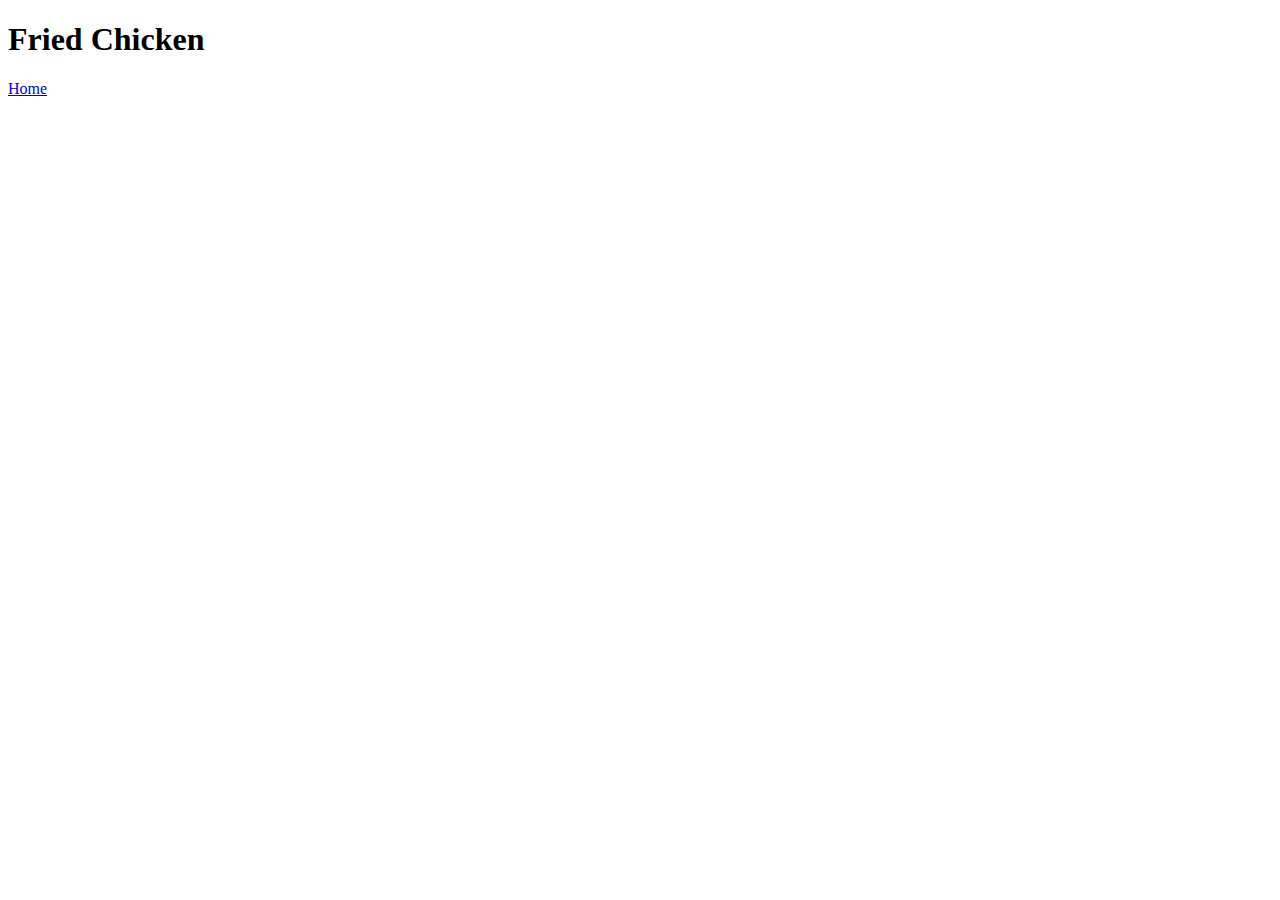
==== recipes/fried-chicken.html @ 11370a74 "Create fried-chicken.html, link between it and index.html" ====
<!DOCTYPE html>
<html lang="en">
    <head>
        <meta charset="UTF-8">
        <title>Fried Chicken</title>
    </head>
    <body>
        <h1>Fried Chicken</h1>
        <a href="../index.html">Home</a>
    </body>
</html>
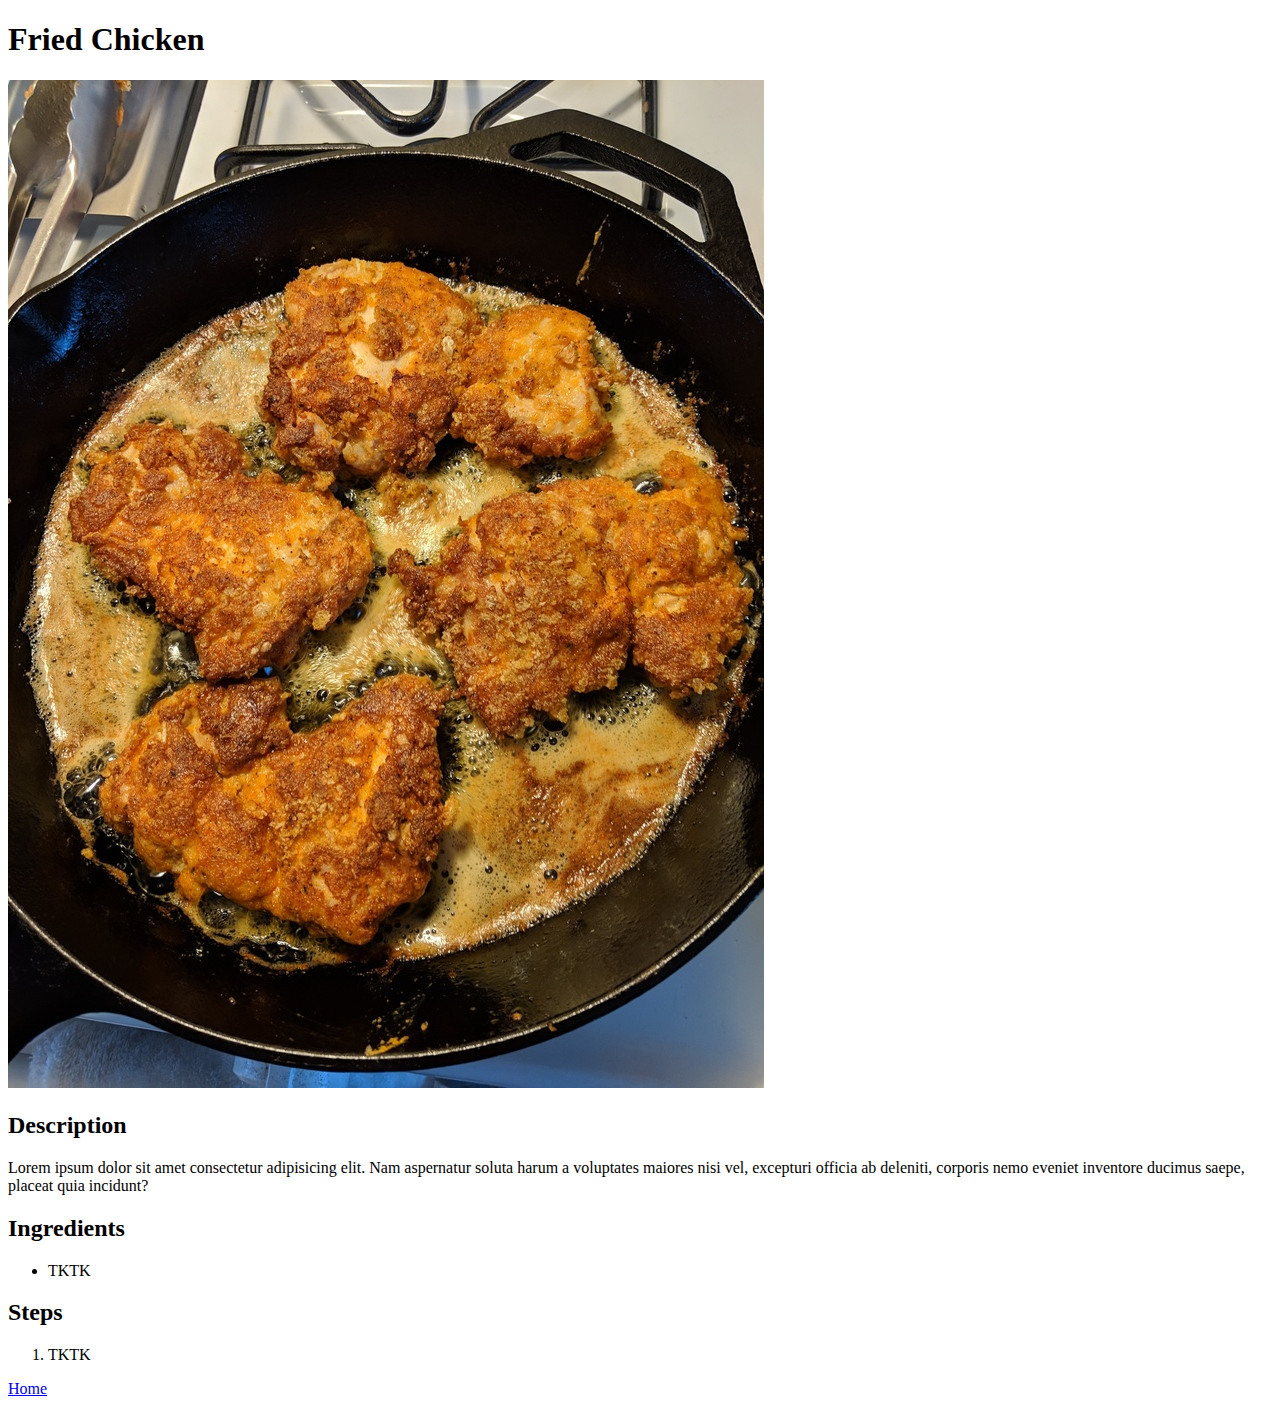
==== commit 49563e77: "Add basic layout to recipe, including image" ====
--- a/recipes/fried-chicken.html
+++ b/recipes/fried-chicken.html
@@ -6,6 +6,17 @@
     </head>
     <body>
         <h1>Fried Chicken</h1>
+        <img src="../img/fried-chicken.jpg" alt="Fried chicken frying in a cast iron pan." height="1008" width="756">
+        <h2>Description</h2>
+        <p>Lorem ipsum dolor sit amet consectetur adipisicing elit. Nam aspernatur soluta harum a voluptates maiores nisi vel, excepturi officia ab deleniti, corporis nemo eveniet inventore ducimus saepe, placeat quia incidunt?</p>
+        <h2>Ingredients</h2>
+        <ul>
+            <li>TKTK</li>
+        </ul>
+        <h2>Steps</h2>
+        <ol>
+            <li>TKTK</li>
+        </ol>
         <a href="../index.html">Home</a>
     </body>
 </html>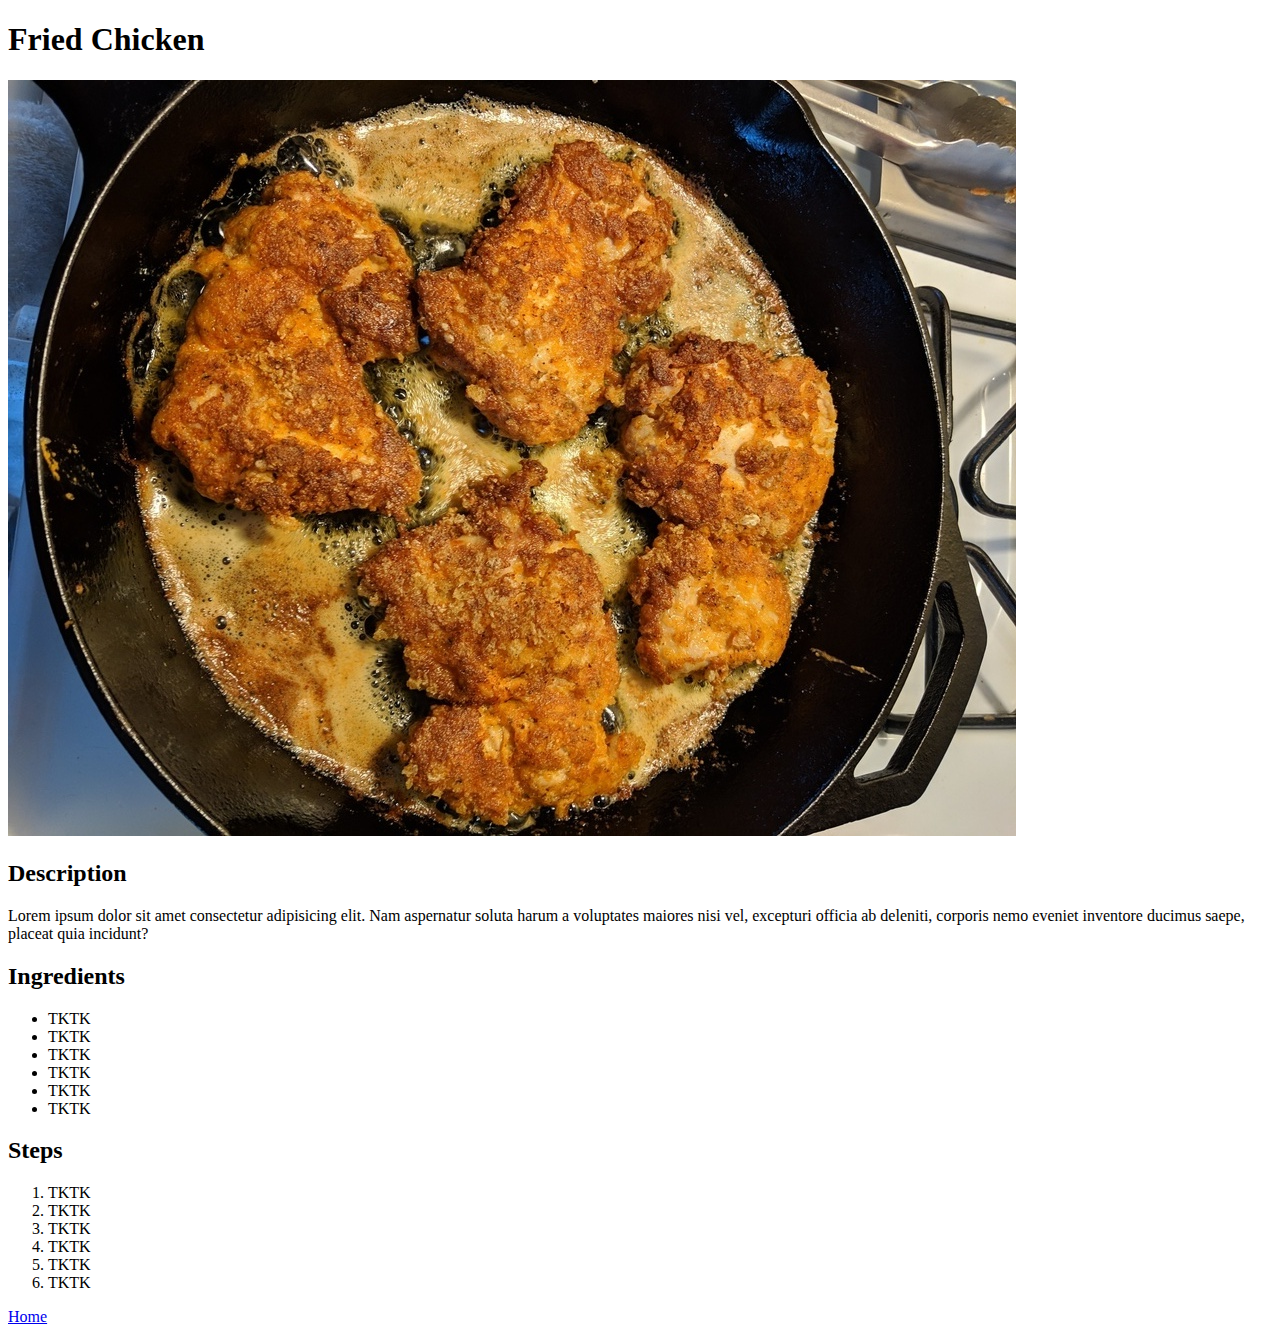
==== commit b5935263: "Made list placeholders longer" ====
--- a/recipes/fried-chicken.html
+++ b/recipes/fried-chicken.html
@@ -6,15 +6,25 @@
     </head>
     <body>
         <h1>Fried Chicken</h1>
-        <img src="../img/fried-chicken.jpg" alt="Fried chicken frying in a cast iron pan." height="1008" width="756">
+        <img src="../img/fried-chicken.jpg" alt="Fried chicken frying in a cast iron pan." height="756" width="1008">
         <h2>Description</h2>
         <p>Lorem ipsum dolor sit amet consectetur adipisicing elit. Nam aspernatur soluta harum a voluptates maiores nisi vel, excepturi officia ab deleniti, corporis nemo eveniet inventore ducimus saepe, placeat quia incidunt?</p>
         <h2>Ingredients</h2>
         <ul>
             <li>TKTK</li>
+            <li>TKTK</li>
+            <li>TKTK</li>
+            <li>TKTK</li>
+            <li>TKTK</li>
+            <li>TKTK</li>
         </ul>
         <h2>Steps</h2>
         <ol>
+            <li>TKTK</li>
+            <li>TKTK</li>
+            <li>TKTK</li>
+            <li>TKTK</li>
+            <li>TKTK</li>
             <li>TKTK</li>
         </ol>
         <a href="../index.html">Home</a>
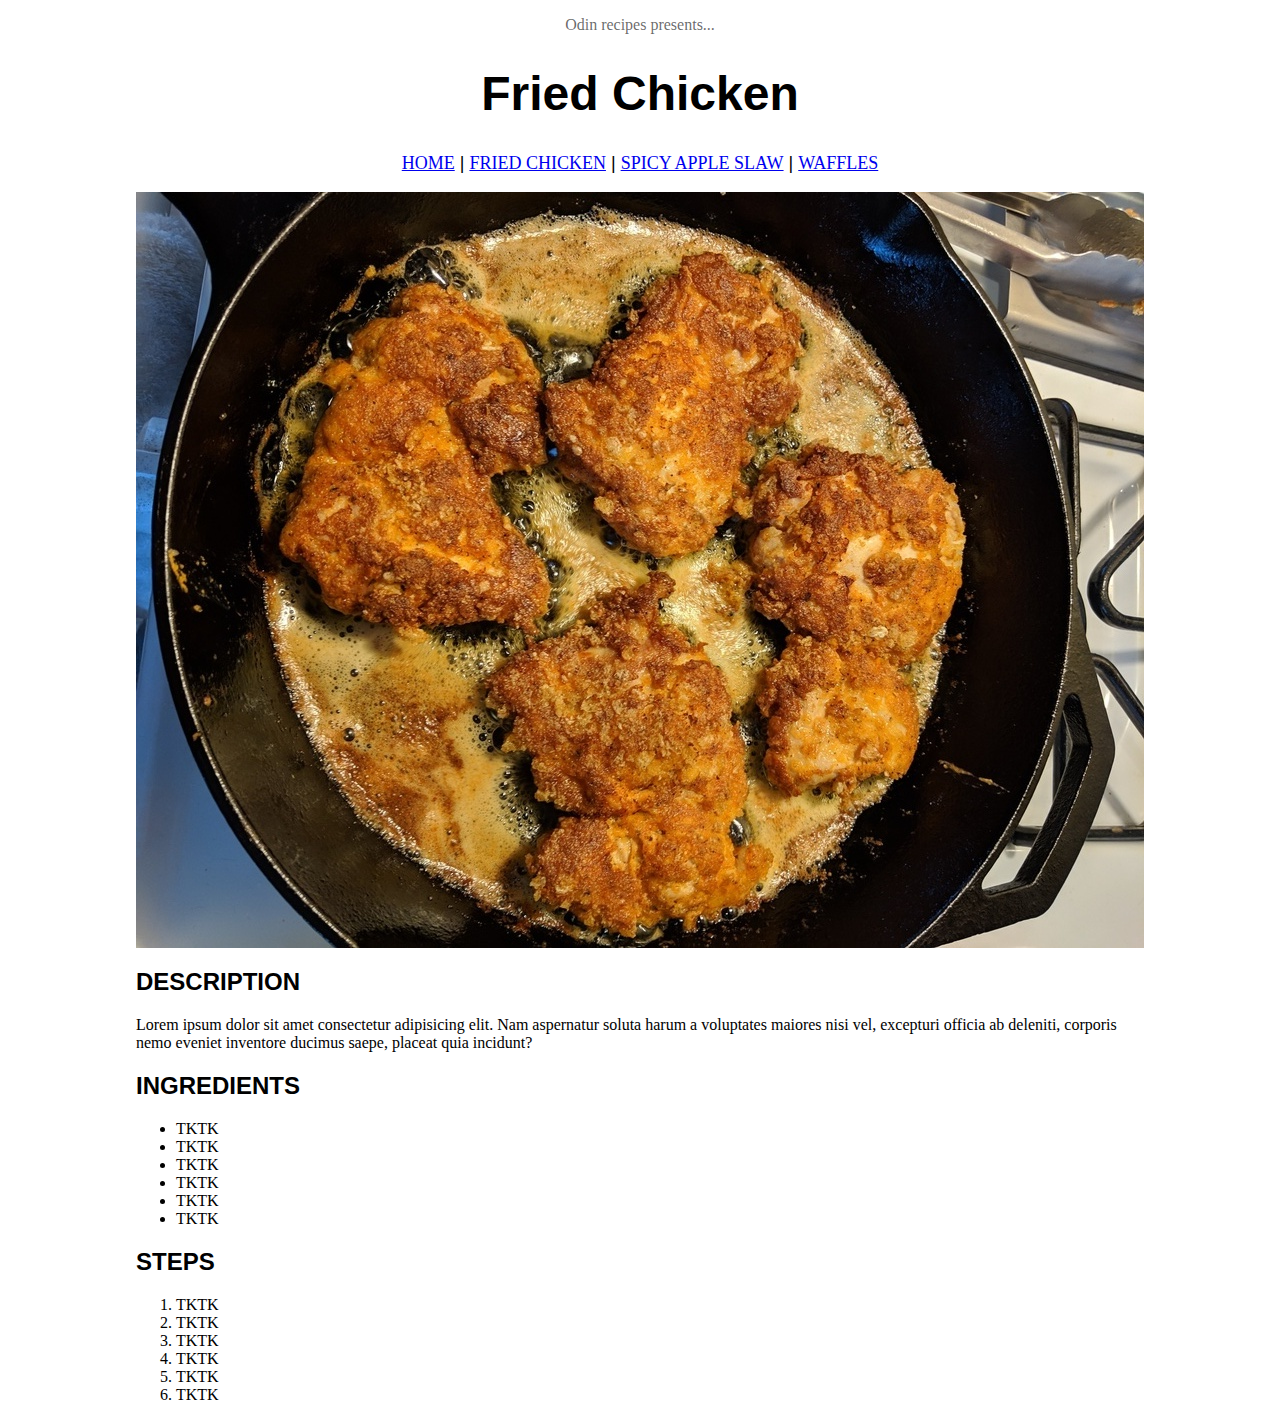
==== commit 40ba14d2: "Add image to home, universal navigation, and CSS" ====
--- a/recipes/fried-chicken.html
+++ b/recipes/fried-chicken.html
@@ -3,30 +3,40 @@
     <head>
         <meta charset="UTF-8">
         <title>Fried Chicken</title>
+        <link rel="stylesheet" href="../styles.css">
     </head>
     <body>
+        <p class="sub">Odin recipes presents...</p>
         <h1>Fried Chicken</h1>
+        <div id="nav">
+            <a href="../index.html">Home</a> |
+            <a href="../recipes/fried-chicken.html">Fried Chicken</a> | 
+            <a href="../recipes/spicy-apple-slaw.html">Spicy Apple Slaw</a> | 
+            <a href="../recipes/waffles.html">Waffles</a>
+        </div>
+        <br>
         <img src="../img/fried-chicken.jpg" alt="Fried chicken frying in a cast iron pan." height="756" width="1008">
-        <h2>Description</h2>
-        <p>Lorem ipsum dolor sit amet consectetur adipisicing elit. Nam aspernatur soluta harum a voluptates maiores nisi vel, excepturi officia ab deleniti, corporis nemo eveniet inventore ducimus saepe, placeat quia incidunt?</p>
-        <h2>Ingredients</h2>
-        <ul>
-            <li>TKTK</li>
-            <li>TKTK</li>
-            <li>TKTK</li>
-            <li>TKTK</li>
-            <li>TKTK</li>
-            <li>TKTK</li>
-        </ul>
-        <h2>Steps</h2>
-        <ol>
-            <li>TKTK</li>
-            <li>TKTK</li>
-            <li>TKTK</li>
-            <li>TKTK</li>
-            <li>TKTK</li>
-            <li>TKTK</li>
-        </ol>
-        <a href="../index.html">Home</a>
+        <div id="content">
+            <h2>Description</h2>
+            <p>Lorem ipsum dolor sit amet consectetur adipisicing elit. Nam aspernatur soluta harum a voluptates maiores nisi vel, excepturi officia ab deleniti, corporis nemo eveniet inventore ducimus saepe, placeat quia incidunt?</p>
+            <h2>Ingredients</h2>
+            <ul>
+                <li>TKTK</li>
+                <li>TKTK</li>
+                <li>TKTK</li>
+                <li>TKTK</li>
+                <li>TKTK</li>
+                <li>TKTK</li>
+            </ul>
+            <h2>Steps</h2>
+            <ol>
+                <li>TKTK</li>
+                <li>TKTK</li>
+                <li>TKTK</li>
+                <li>TKTK</li>
+                <li>TKTK</li>
+                <li>TKTK</li>
+            </ol>
+        </div>
     </body>
 </html>--- a/styles.css
+++ b/styles.css
@@ -0,0 +1,46 @@
+* {
+    font-family: Garamond, 'Times New Roman', serif;
+}
+
+h1 {
+    font-size: xxx-large;
+    font-weight: bolder;
+}
+
+img {
+    display: block;
+    margin-left: auto;
+    margin-right: auto;
+}
+
+.sub {
+    color: #00000099;
+}
+
+#content {
+    display: block;
+    width: 1008px;
+    margin-left: auto;
+    margin-right: auto;
+}
+
+h2,
+#nav {
+    text-transform: uppercase;
+}
+
+#nav {
+    font-size: large;
+}
+
+h1,
+.sub,
+#nav {
+    text-align: center;
+}
+
+h2,
+h1,
+#nav {
+    font-family: Verdana, Arial, sans-serif;
+}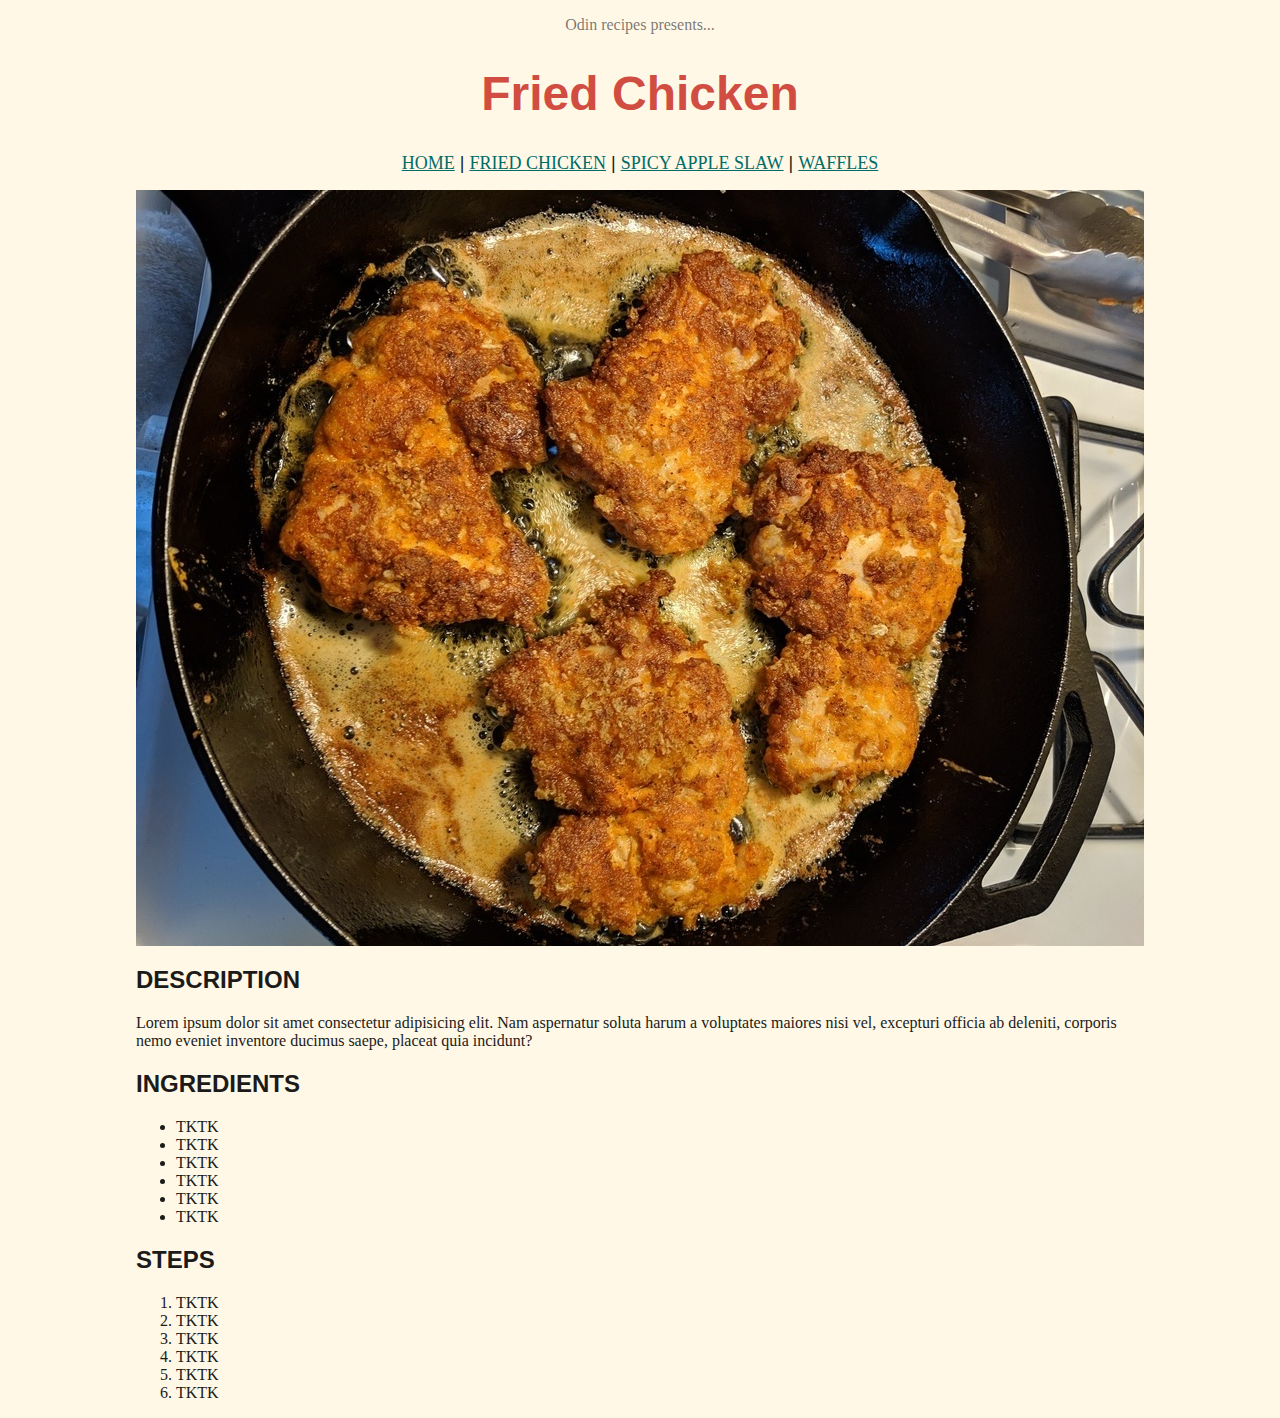
==== commit 805b22fb: "Update to use some box model stuff" ====
--- a/recipes/fried-chicken.html
+++ b/recipes/fried-chicken.html
@@ -14,9 +14,8 @@
             <a href="../recipes/spicy-apple-slaw.html">Spicy Apple Slaw</a> | 
             <a href="../recipes/waffles.html">Waffles</a>
         </div>
-        <br>
-        <img src="../img/fried-chicken.jpg" alt="Fried chicken frying in a cast iron pan." height="756" width="1008">
         <div id="content">
+            <img src="../img/fried-chicken.jpg" alt="Fried chicken frying in a cast iron pan." height="756" width="1008">
             <h2>Description</h2>
             <p>Lorem ipsum dolor sit amet consectetur adipisicing elit. Nam aspernatur soluta harum a voluptates maiores nisi vel, excepturi officia ab deleniti, corporis nemo eveniet inventore ducimus saepe, placeat quia incidunt?</p>
             <h2>Ingredients</h2>
--- a/styles.css
+++ b/styles.css
@@ -1,27 +1,39 @@
+*,
+*::before,
+*::after {
+    box-sizing: border-box; 
+}
+
 * {
     font-family: Garamond, 'Times New Roman', serif;
+    background-color: #fff8e7;
+    color: #1c1b19;
+    /* margin: 0;
+    padding: 0;*/
 }
 
 h1 {
     font-size: xxx-large;
     font-weight: bolder;
+    color: #D14D41;
 }
 
 img {
     display: block;
-    margin-left: auto;
-    margin-right: auto;
+    margin: 16px auto;
+}
+
+a {
+    color: #006c67;
 }
 
 .sub {
-    color: #00000099;
+    color: #1c1b1999;
 }
 
 #content {
-    display: block;
     width: 1008px;
-    margin-left: auto;
-    margin-right: auto;
+    margin: 0 auto;
 }
 
 h2,
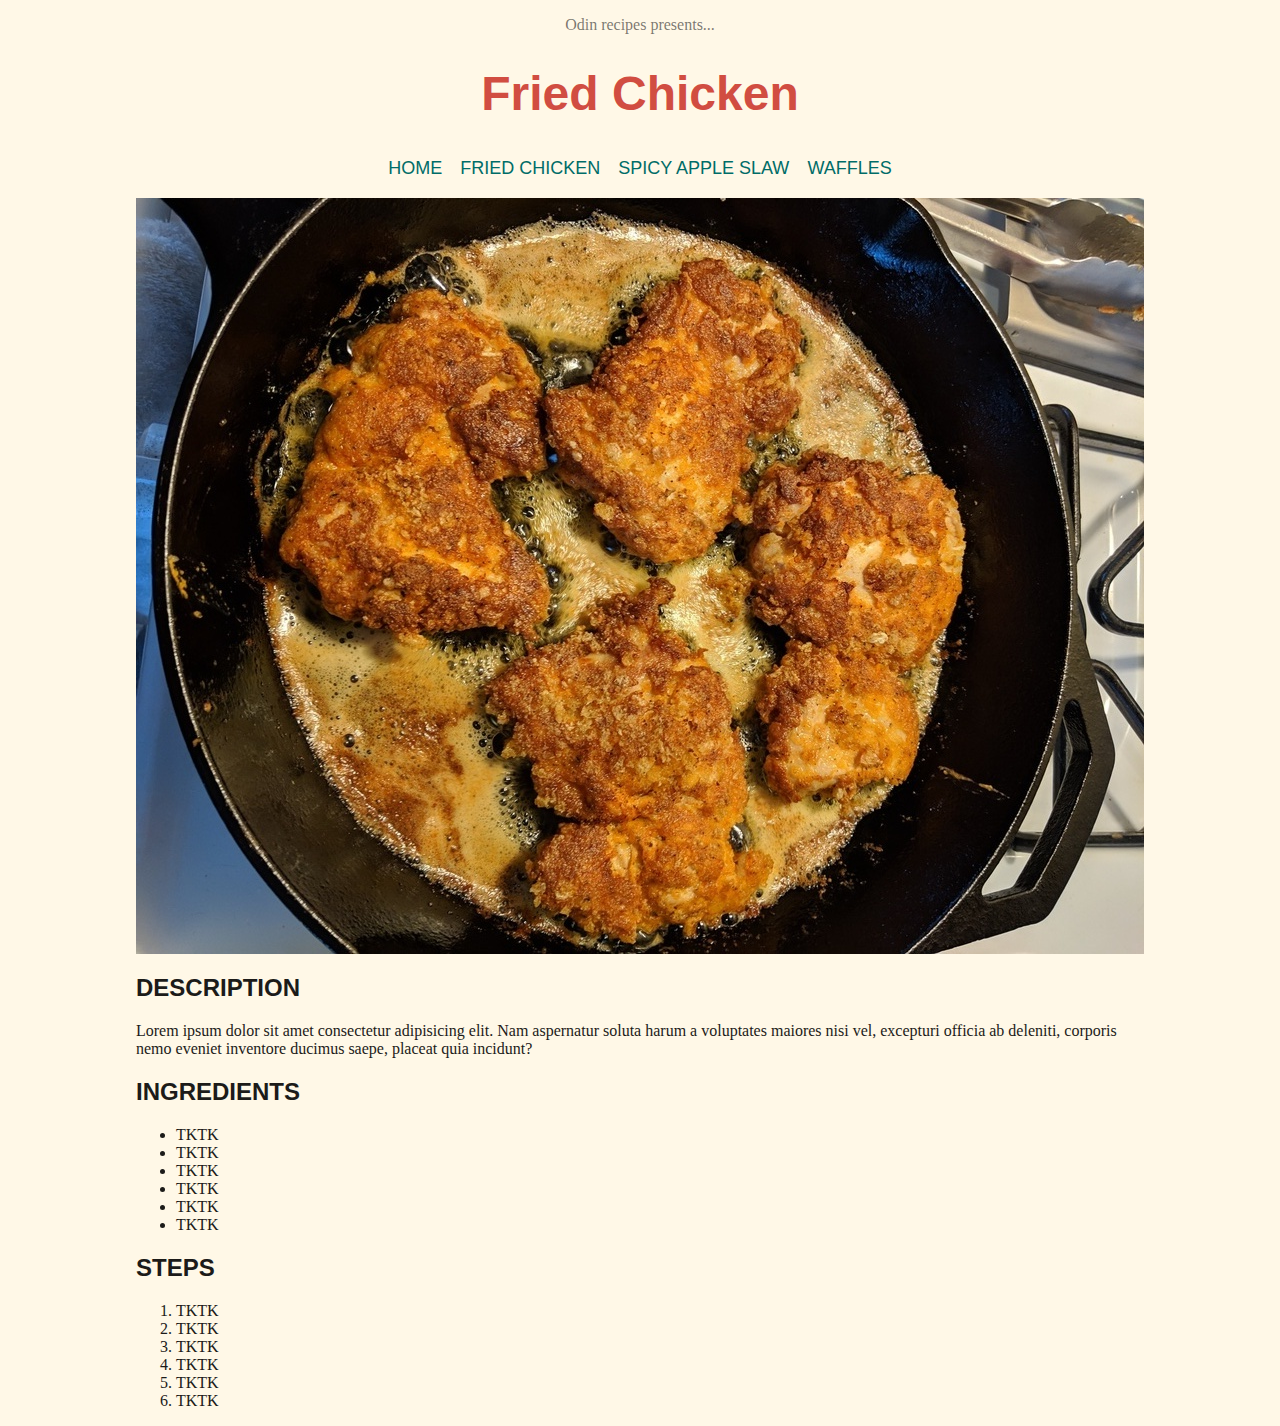
==== commit 19162151: "Add new nav to remaining pages" ====
--- a/recipes/fried-chicken.html
+++ b/recipes/fried-chicken.html
@@ -7,11 +7,11 @@
     </head>
     <body>
         <p class="sub">Odin recipes presents...</p>
-        <h1>Fried Chicken</h1>
+        <h1 id="title">Fried Chicken</h1>
         <div id="nav">
-            <a href="../index.html">Home</a> |
-            <a href="../recipes/fried-chicken.html">Fried Chicken</a> | 
-            <a href="../recipes/spicy-apple-slaw.html">Spicy Apple Slaw</a> | 
+            <a href="../index.html">Home</a>
+            <a href="../recipes/fried-chicken.html">Fried Chicken</a>
+            <a href="../recipes/spicy-apple-slaw.html">Spicy Apple Slaw</a>
             <a href="../recipes/waffles.html">Waffles</a>
         </div>
         <div id="content">
--- a/styles.css
+++ b/styles.css
@@ -43,16 +43,29 @@
 
 #nav {
     font-size: large;
+    display: flex;
+    flex-wrap: wrap;
+    justify-content: center;
+    gap: 8px;
+}
+
+#nav > a {
+    padding: 5px 5px 3px;
+    text-decoration: none;
+}
+
+#nav > a:hover {
+    color: #fff8e7;
+    background-color: #006c67;
 }
 
 h1,
-.sub,
-#nav {
+.sub {
     text-align: center;
 }
 
 h2,
 h1,
-#nav {
+#nav > a {
     font-family: Verdana, Arial, sans-serif;
 }